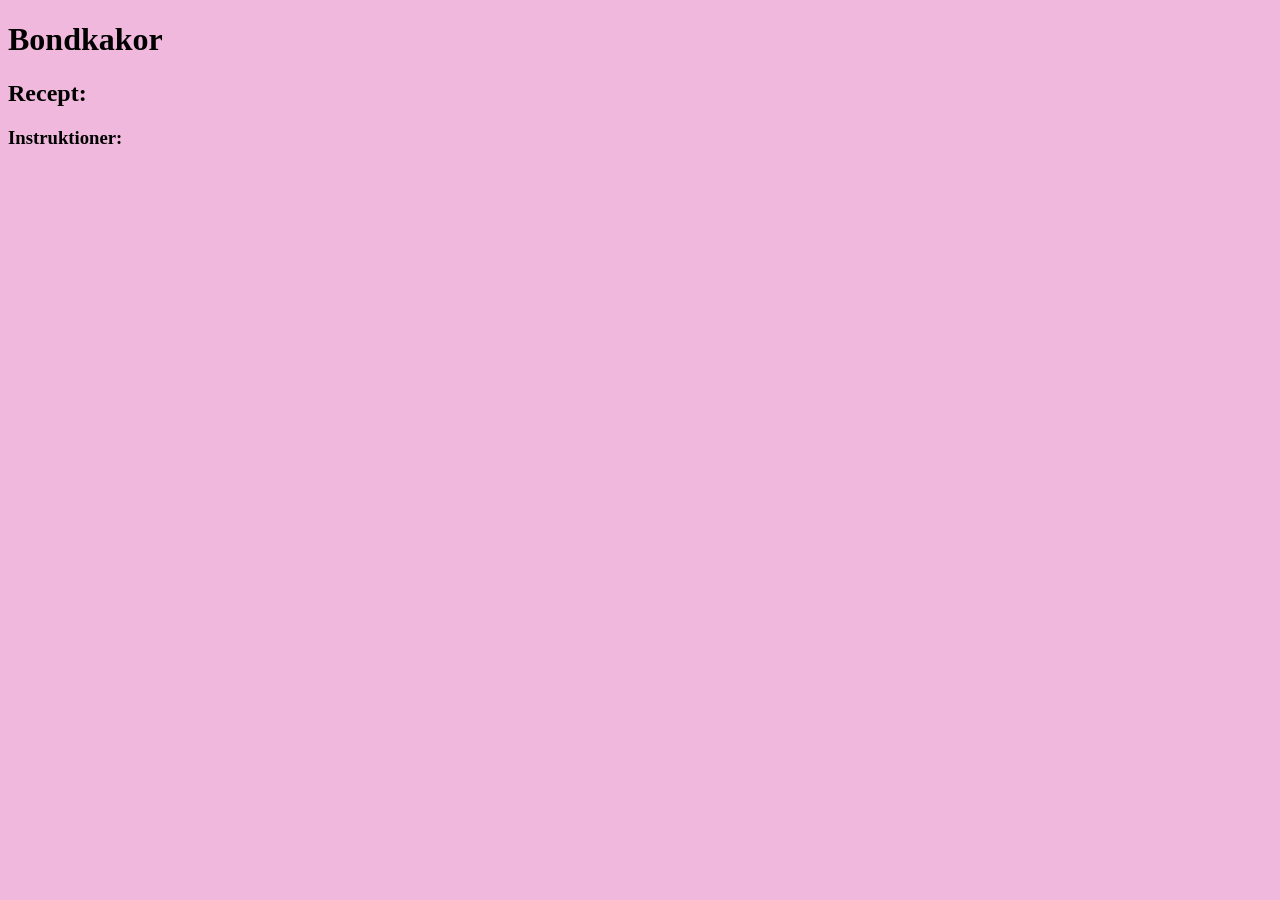
==== HTML koder/html/Bondkakor.html @ 4fd55422 "hemsidan" ====
<!DOCTYPE html>
<html lang="sw">

<head>
<meta charset="UTF-8">
<meta name="viewport" content="width=device-
width, initial-scale=1.0">
<title>Bondkakor</title>

<link rel="stylesheet" href="css/styles.css">
</head>


<body>

<h1>Bondkakor</h1>


<h2>Recept:</h2>

<h3>Instruktioner:</h3>

</body>
</html>
---- HTML koder/html/css/styles.css ----
body {
    color: black;
    background-color: rgb(240, 184, 220);
}


li {
  font-family: times;
  font-size: 20px;
}
 
img #husmorsknep {
width: 20%;
height: 20%;
justify-content: center;
align-items: center;

}
#husmorsknep {
    display: flex;
    justify-content: center;
    align-items: center;

}

 figcaption {
    text-align: center;
    }

nav {
font-family: Arial, sans-serif;
    font-size: 40px;
    color: #95e3ff;
    align-items: center;
    text-decoration: none;
    padding: 5px;
}
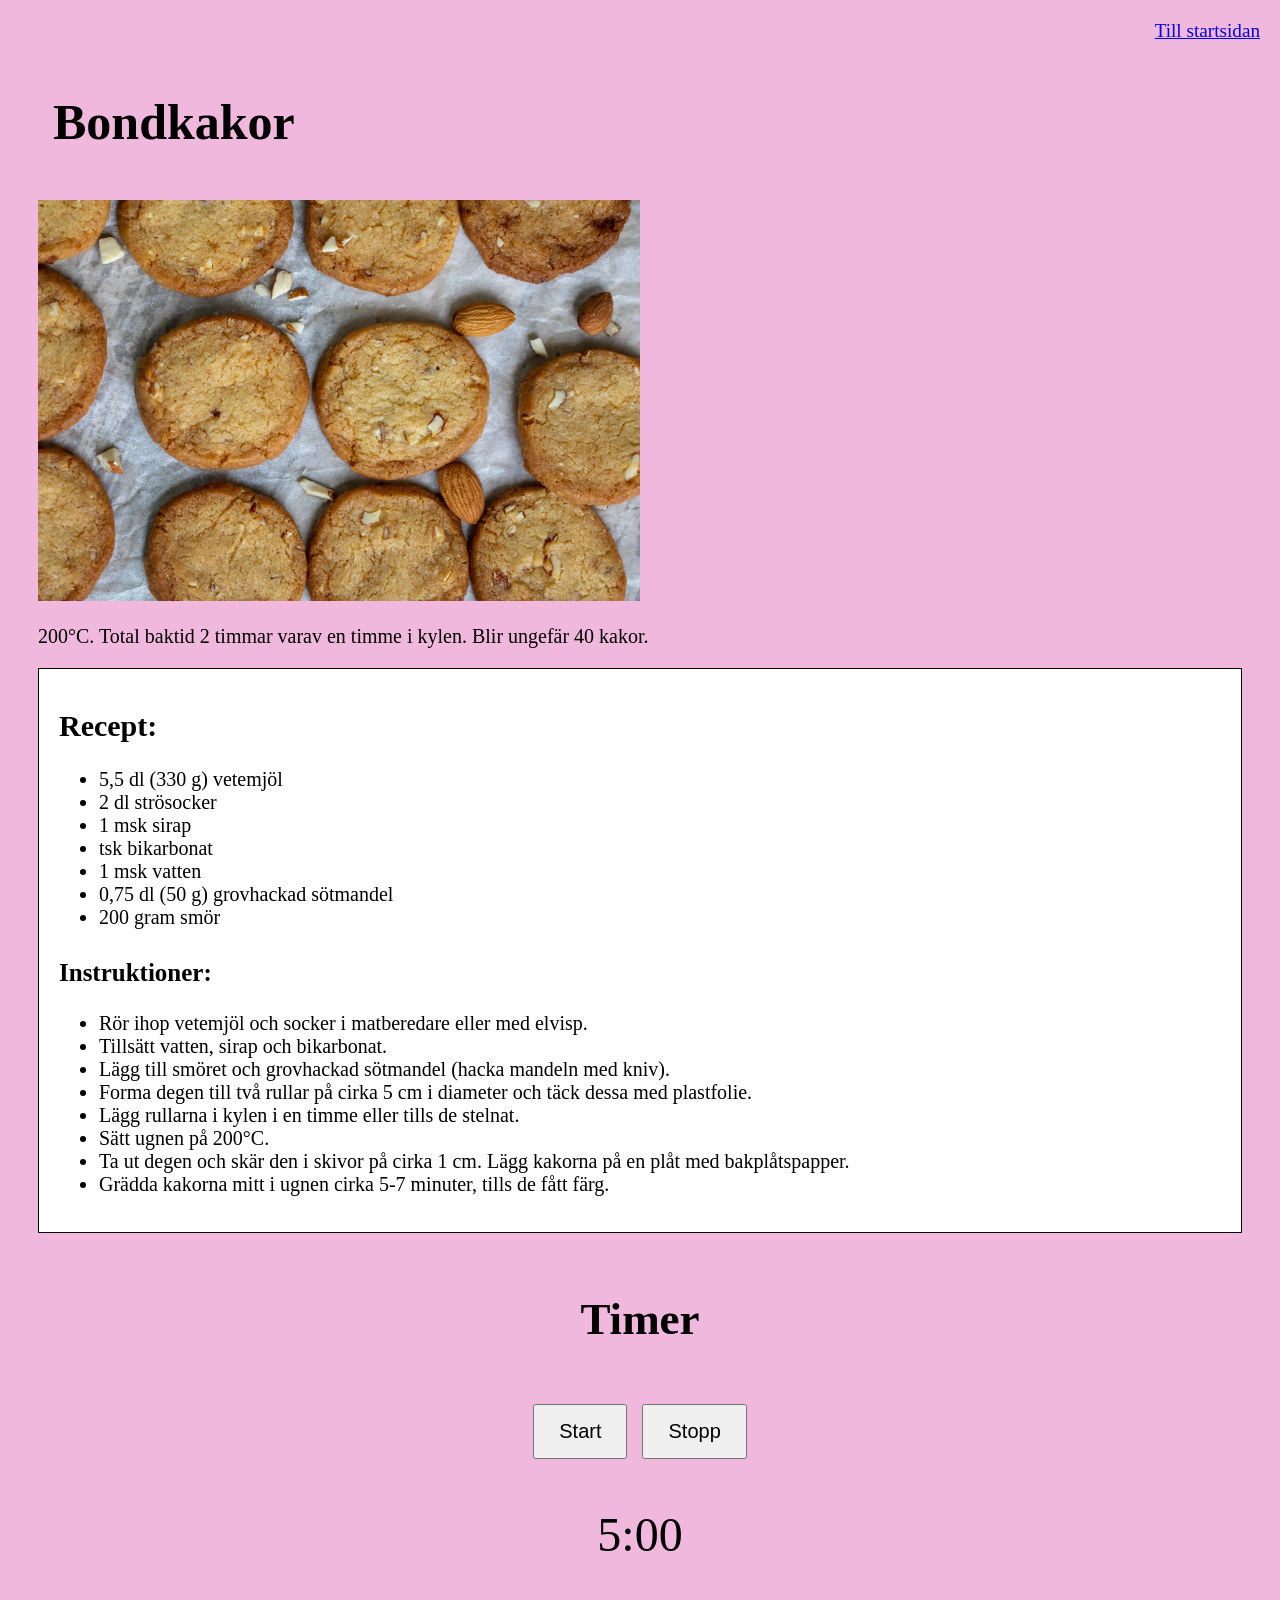
==== commit 1a307a20: "med kommentarer" ====
--- a/HTML koder/html/Bondkakor.html
+++ b/HTML koder/html/Bondkakor.html
@@ -7,18 +7,69 @@
 width, initial-scale=1.0">
 <title>Bondkakor</title>
 
-<link rel="stylesheet" href="css/styles.css">
+<link rel="stylesheet" href="../css/styles.css">
+
+<script src="./script1.js" defer></script> 
+
 </head>
 
-
+<!-- i head la jag titeln samt kopplade script och css filen.  -->
 <body>
 
 <h1>Bondkakor</h1>
 
+<!-- huvudrubrik  -->
 
+<img src="../bondkakor.jpg" alt="bondkakor" style="width: 50%; height: auto;"/>
+
+<!-- bild på bondkakor. Jag valde att lägga stylen här för att inte skapa förvirring i css. -->
+
+<p> 200°C. Total baktid 2 timmar varav en timme i kylen. Blir ungefär 40 kakor. </p>
+
+<!-- Jag la en vanlig paragraph med instruktioner eftersom många baksidor har tiden högst upp.-->
+
+<div id="ram-ruta">
+
+    <!-- Här skapade jag en ram som slutar efter instruktionerna. -->
 <h2>Recept:</h2>
+
+<ul>
+    <li>5,5 dl (330 g) vetemjöl</li>
+    <li>2 dl strösocker</li>
+    <li> 1 msk sirap </li>
+    <li>tsk bikarbonat </li>
+    <li> 1 msk vatten</li>
+    <li> 0,75 dl (50 g) grovhackad sötmandel</li>
+    <li> 200 gram smör </li>
+</ul>
 
 <h3>Instruktioner:</h3>
 
+<ul>
+    <li> Rör ihop vetemjöl och socker i matberedare eller med elvisp.</li>
+    <li> Tillsätt vatten, sirap och bikarbonat. </li>
+    <li> Lägg till smöret och grovhackad sötmandel (hacka mandeln med kniv). </li>
+    <li> Forma degen till två rullar på cirka 5 cm i diameter och täck dessa med plastfolie. </li>
+    <li> Lägg rullarna i kylen i en timme eller tills de stelnat. </li>
+    <li> Sätt ugnen på 200°C. </li>
+    <li> Ta ut degen och skär den i skivor på cirka 1 cm. Lägg kakorna på en plåt med bakplåtspapper. </li>
+    <li> Grädda kakorna mitt i ugnen cirka 5-7 minuter, tills de fått färg. </li>
+</ul>
+</div>
+
+<!-- Här slutar ramen. Över är det två punktlistor med egna rubriker.  -->
+
+<a class="home-link" href="../index.html">Till startsidan</a>
+
+<!-- Här är länken till startsidan. -->
+<h4>Timer</h4>
+<div class="timer-controls">
+<button id="myButton" type="button">Start</button>
+<button id="stopButton" type="button">Stopp</button>
+</div>
+    <p id="countdown">05:00</p>
+
+    <!-- Här la jag timern. Jag ville att den skulle vara sist på alla länkade sidor men fick byta countdown tid då alla recept hade olika tider i ugnen.  -->
+
 </body>
 </html>
--- a/HTML koder/css/styles.css
+++ b/HTML koder/css/styles.css
@@ -0,0 +1,157 @@
+
+body {
+    color: black;
+    background-color: rgb(240, 184, 220);
+    padding: 30px
+}
+/* bodyn avser att bakgrunden blir rosa med svart text och allt dras in 30px */
+
+.home-link {
+    position: fixed;
+    top: 20px;
+    right: 20px;
+    font-size: larger;
+    font-family: Georgia, 'Times New Roman', Times, serif;
+}
+
+/* här fixade jag hemlänkens utssende och placering */
+
+p {
+font-size: 20px;
+font-family: Georgia, 'Times New Roman', Times, serif;
+}
+
+/* Här ändrade jag tysnitt och storlek på paragraphs */
+
+li {
+  font-family: times;
+  font-size: 20px;
+}
+
+/* Över ändrade jag typsnitt och stolek på punktlistor. */
+ 
+h1 {
+    font-family: Georgia, 'Times New Roman', Times, serif;
+    font-size: 50px;
+    margin-top: 40px;
+    color: #000000;
+    text-align: left;
+    padding: 15px
+}
+
+/* Här ändrade jag placering, typsnitt, färg, indrag och storlek på huvudrubriken. */
+
+h2 {
+    font-family: Georgia;
+    font-size: 30px;
+    margin-top: 20px;
+    color: #000000;
+    text-align: left;
+   
+}
+
+/* Här ändrade jag placering, typsnitt, färg, indrag och storlek på rubrik 2. */
+h3 {
+    font-family: Georgia;
+    font-size: 25px;
+    margin-top: 30px;
+    color: #000000;
+    text-align: left;
+    
+}
+
+/* Här ändrade jag placering, typsnitt, färg, indrag och storlek på rubrik 3. */
+
+img #fralla {
+width: 15%;
+height: 15%;
+justify-content: center;
+align-items: center;
+display: flex;
+}
+
+/* Här justerade jag bildens storlek och placering på vetefrallor sidan. */
+
+figcaption {
+    font-family: cursive;
+    font-size: 30px;
+    color: #000000;
+    text-align: center;
+    justify-content: center;
+}
+/* Här justerade jag storlek och placering på bildtexten på index sidan. */
+
+img #husmorsknep {
+width: 15%;
+height: 15%;
+justify-content: center;
+align-items: center;
+
+}
+
+/* Här justerade jag huvud bildens storlek och placering på index sidan. */
+
+
+nav {
+font-family: Georgia;
+    font-size: 50px;
+    color: #101010;
+    align-items: center;
+    text-decoration: none;
+    padding: 20px;
+    display: flex; 
+    justify-content: center;
+    gap: 35px;
+}
+
+/* Här justerade jag länkarnas utseende och placering. */
+
+.cookies-image {
+    display: block;
+    width: 85%;
+    height: auto;
+    margin: 0 auto;
+}
+
+/* Här justerade jag bildens storlek och placering på index sidan. */
+
+h4 {
+    font-family: cursive;
+    display: flex;
+    justify-content: center;
+    align-items: center;
+    font-size: 45px
+
+
+}
+
+/* h4 blev timer rubriken och därför behövde den designas separat med annat typsnitt. */
+
+#countdown {
+    font-size: 48px;
+    text-align: center;
+}
+/* Här justerade jag storlek och placering på nedräkningen.*/
+
+button {
+    padding: 14px 24px;
+    font-size: 20px;
+}
+
+/* Här justerade jag storlek och placering på knapparna. */
+
+.timer-controls {
+    display: flex;
+    justify-content: center;
+    gap: 15px;
+}
+
+/* Här fixade jag till storleken och placeringen av timern. */
+
+#ram-ruta {
+    background-color: white;
+    padding: 20px;
+    border: 1px solid black;
+}
+
+/* Här fixade jag till rutan bakom texten. */
